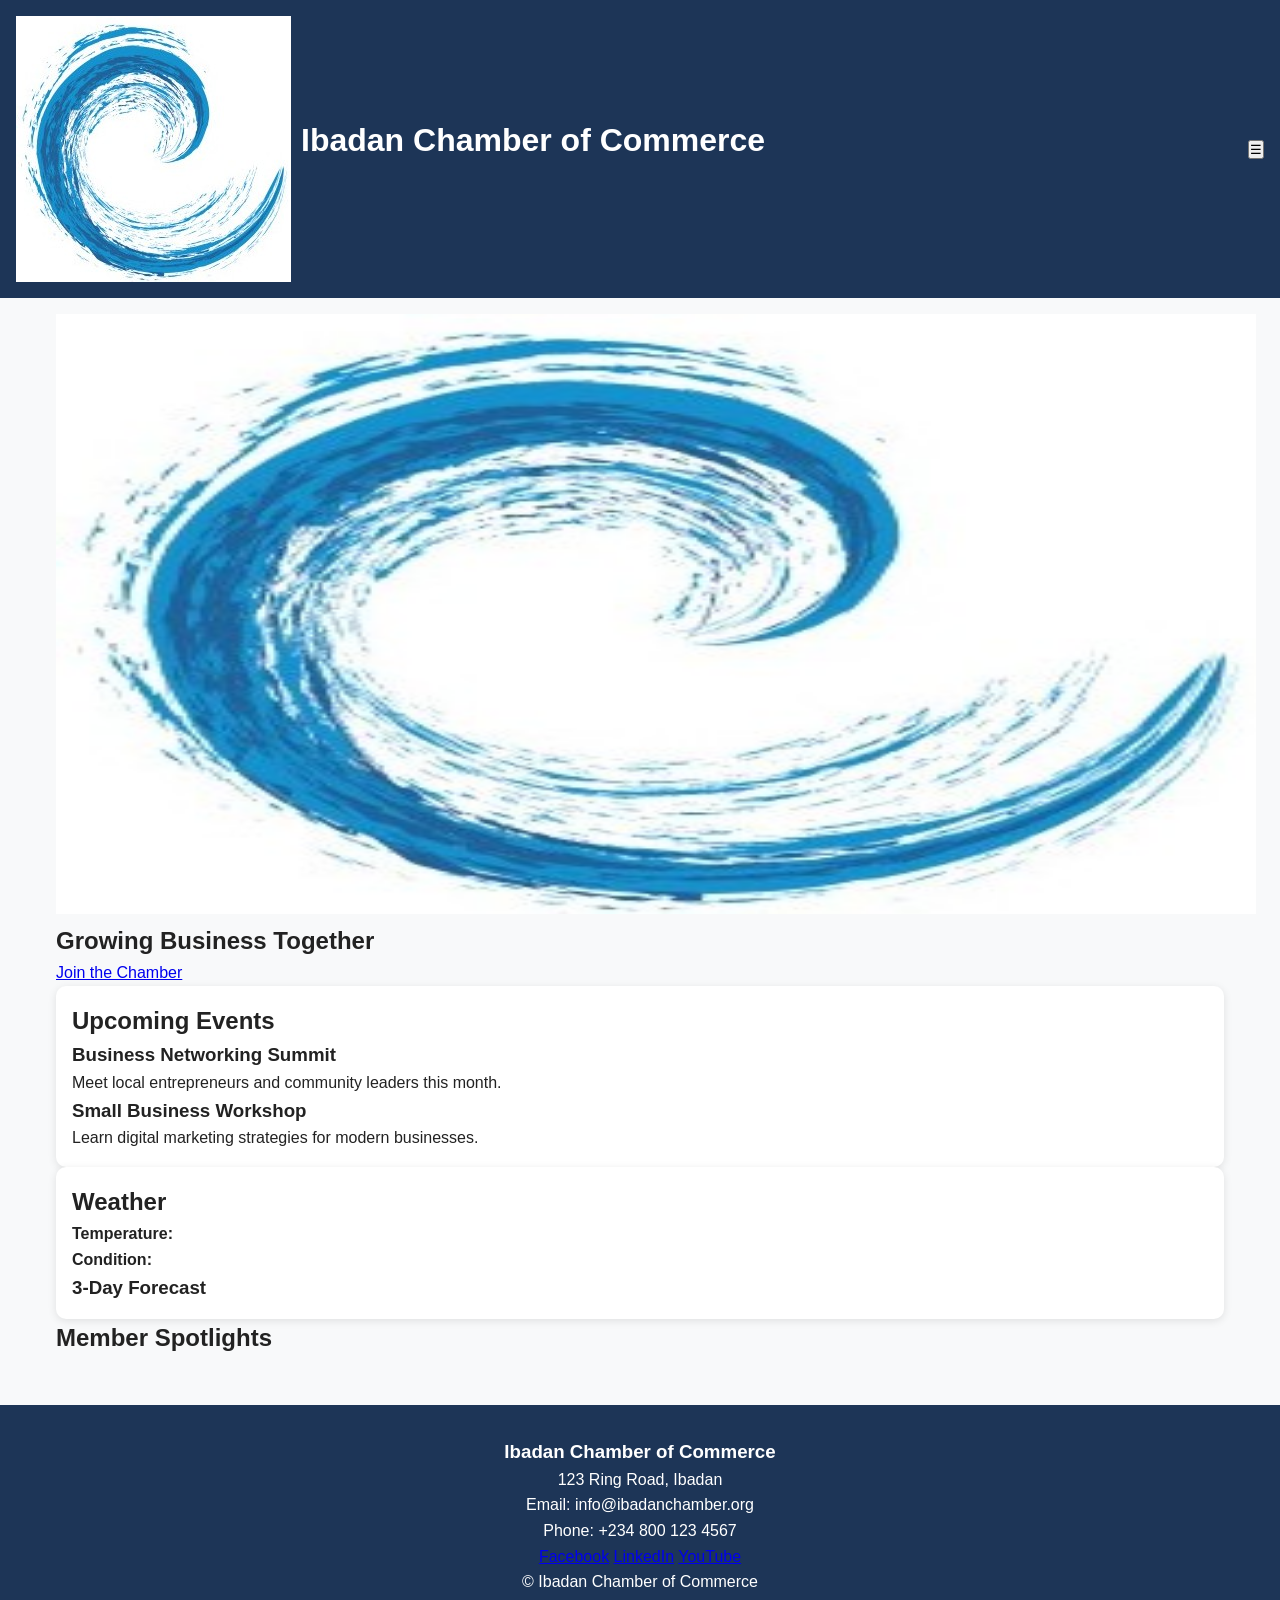
==== chamber/index.html @ e98cca06 "week02 chamber assignment" ====
<!DOCTYPE html>
<html lang="en-US">
<head>
    <meta charset="UTF-8">
    <meta name="description" content="Welcome to the Ibadan Chamber of Commerce. Supporting local businesses and economic growth.">
    <meta name="author" content="Your Name">
    <meta name="viewport" content="width=device-width, initial-scale=1.0">

    <title>Ibadan Chamber of Commerce | Home</title>

    <link rel="stylesheet" href="/styles/larger.css">
    <link rel="stylesheet" href="/styles/small.css">
    <script src="/chamber/scripts/home.js"></script>
</head>

<body>

<header>
    <div class="logo-container">
        <img src="/chamber/images/chamber_logo.jpg" alt="Chamber Logo">
        <h1>Ibadan Chamber of Commerce</h1>
    </div>

    <button id="menuBtn">☰</button>

    <nav id="navMenu">
        <ul>
            <li><a href="index.html" class="active">Home</a></li>
            <li><a href="directory.html">Directory</a></li>
            <li><a href="join.html">Join</a></li>
            <li><a href="discover.html">Discover</a></li>
        </ul>
    </nav>
</header>

<main>

    <!-- HERO SECTION -->
    <section class="hero">
        <img src="/chamber/images/chamber_logo.jpg"
             alt="Local businesses in Ibadan"
             width="1200"
             height="600">

        <div class="hero-text">
            <h2>Growing Business Together</h2>
            <a href="join.html" class="cta-button">Join the Chamber</a>
        </div>
    </section>

    <div class="top-sections">

        <!-- EVENTS -->
        <section class="card">
            <h2>Upcoming Events</h2>

            <article>
                <h3>Business Networking Summit</h3>
                <p>Meet local entrepreneurs and community leaders this month.</p>
            </article>

            <article>
                <h3>Small Business Workshop</h3>
                <p>Learn digital marketing strategies for modern businesses.</p>
            </article>
        </section>

        <!-- WEATHER -->
        <section class="card weather-card">
            <h2>Weather</h2>

            <div id="weather">
                <p><strong>Temperature:</strong> <span id="temp"></span></p>

                <p><strong>Condition:</strong> <span id="description"></span></p>

                <h3>3-Day Forecast</h3>
                <ul id="forecast"></ul>
            </div>
        </section>

    </div>

    <!-- SPOTLIGHTS -->
    <section class="spotlights">

        <h2>Member Spotlights</h2>

        <div id="spotlightContainer">

        </div>

    </section>

</main>

<footer>

    <div>
        <h3>Ibadan Chamber of Commerce</h3>
        <p>123 Ring Road, Ibadan</p>
        <p>Email: info@ibadanchamber.org</p>
        <p>Phone: +234 800 123 4567</p>
    </div>

    <div class="socials">
        <a href="#">Facebook</a>
        <a href="#">LinkedIn</a>
        <a href="#">YouTube</a>
    </div>

    <div>
        <p>
            &copy; <span id="currentYear"></span>
            Ibadan Chamber of Commerce
        </p>

        <p id="lastModified"></p>
    </div>

</footer>

</body>
</html>
---- styles/larger.css ----
@media screen and (min-width: 768px) {

    #menu-btn {
        display: none;
    }

    nav {
        display: block;
    }

    nav ul {
        display: flex;
    }

    nav li {
        flex: 1;
    }

    nav a {
        text-align: center;
    }

    .grid-layout {
        grid-template-columns: 2fr 1fr;
    }

    #course-container {
        grid-template-columns: repeat(3, 1fr);
    }
}
---- styles/small.css ----
:root {
    --primary-color: #1d3557;
    --secondary-color: #457b9d;
    --accent-color: #a8dadc;
    --completed-color: #2a9d8f;
    --background-color: #f8f9fa;
    --white: #ffffff;
}

* {
    margin: 0;
    padding: 0;
    box-sizing: border-box;
}

body {
    font-family: 'Poppins', sans-serif;
    background: var(--background-color);
    color: #222;
    line-height: 1.6;
}

header {
    background: var(--primary-color);
    color: white;

    display: flex;
    justify-content: space-between;
    align-items: center;

    padding: 1rem;
}

.logo-container {
    display: flex;
    align-items: center;
    gap: 10px;
}

.logo-container span {
    font-size: 1.4rem;
    font-weight: 700;
}

#menu-btn {
    background: none;
    border: none;
    color: white;
    font-size: 2rem;
    cursor: pointer;
}

nav {
    display: none;
}

nav.open {
    display: block;
}

nav ul {
    list-style: none;
}

nav a {
    display: block;
    text-decoration: none;
    color: white;
    background: var(--secondary-color);
    padding: 1rem;
    transition: 0.3s;
}

nav a:hover {
    background: var(--accent-color);
    color: black;
}

.active {
    font-weight: bold;
    border-left: 5px solid yellow;
}

main {
    max-width: 1200px;
    margin: auto;
    padding: 1rem;
}

h1 {
    margin-bottom: 1rem;
}

.grid-layout {
    display: grid;
    gap: 1rem;
}

.card {
    background: white;
    border-radius: 10px;
    padding: 1rem;
    box-shadow: 0 2px 8px rgba(0,0,0,.1);
}

.card img {
    width: 100%;
    height: auto;
    object-fit: cover;
}

.certificate-section {
    margin-top: 2rem;
}

.filter-buttons {
    display: flex;
    gap: 10px;
    flex-wrap: wrap;
    margin: 1rem 0;
}

.filter-buttons button {
    padding: .7rem 1rem;
    border: none;
    background: var(--primary-color);
    color: white;
    cursor: pointer;
}

.filter-buttons button:hover {
    background: var(--secondary-color);
}

#course-container {
    display: grid;
    gap: 1rem;
}

.course-card {
    background: white;
    padding: 1rem;
    text-align: center;
    border-radius: 8px;
    font-weight: bold;
}

.completed {
    background: var(--completed-color);
    color: white;
}

.credits {
    margin-top: 1rem;
    font-weight: bold;
}

footer {
    text-align: center;
    padding: 2rem;
    background: var(--primary-color);
    color: white;
    margin-top: 2rem;
}

.social-links {
    display: flex;
    justify-content: center;
    gap: 20px;
    margin-bottom: 1rem;
}

.social-links a {
    color: white;
    text-decoration: none;
}
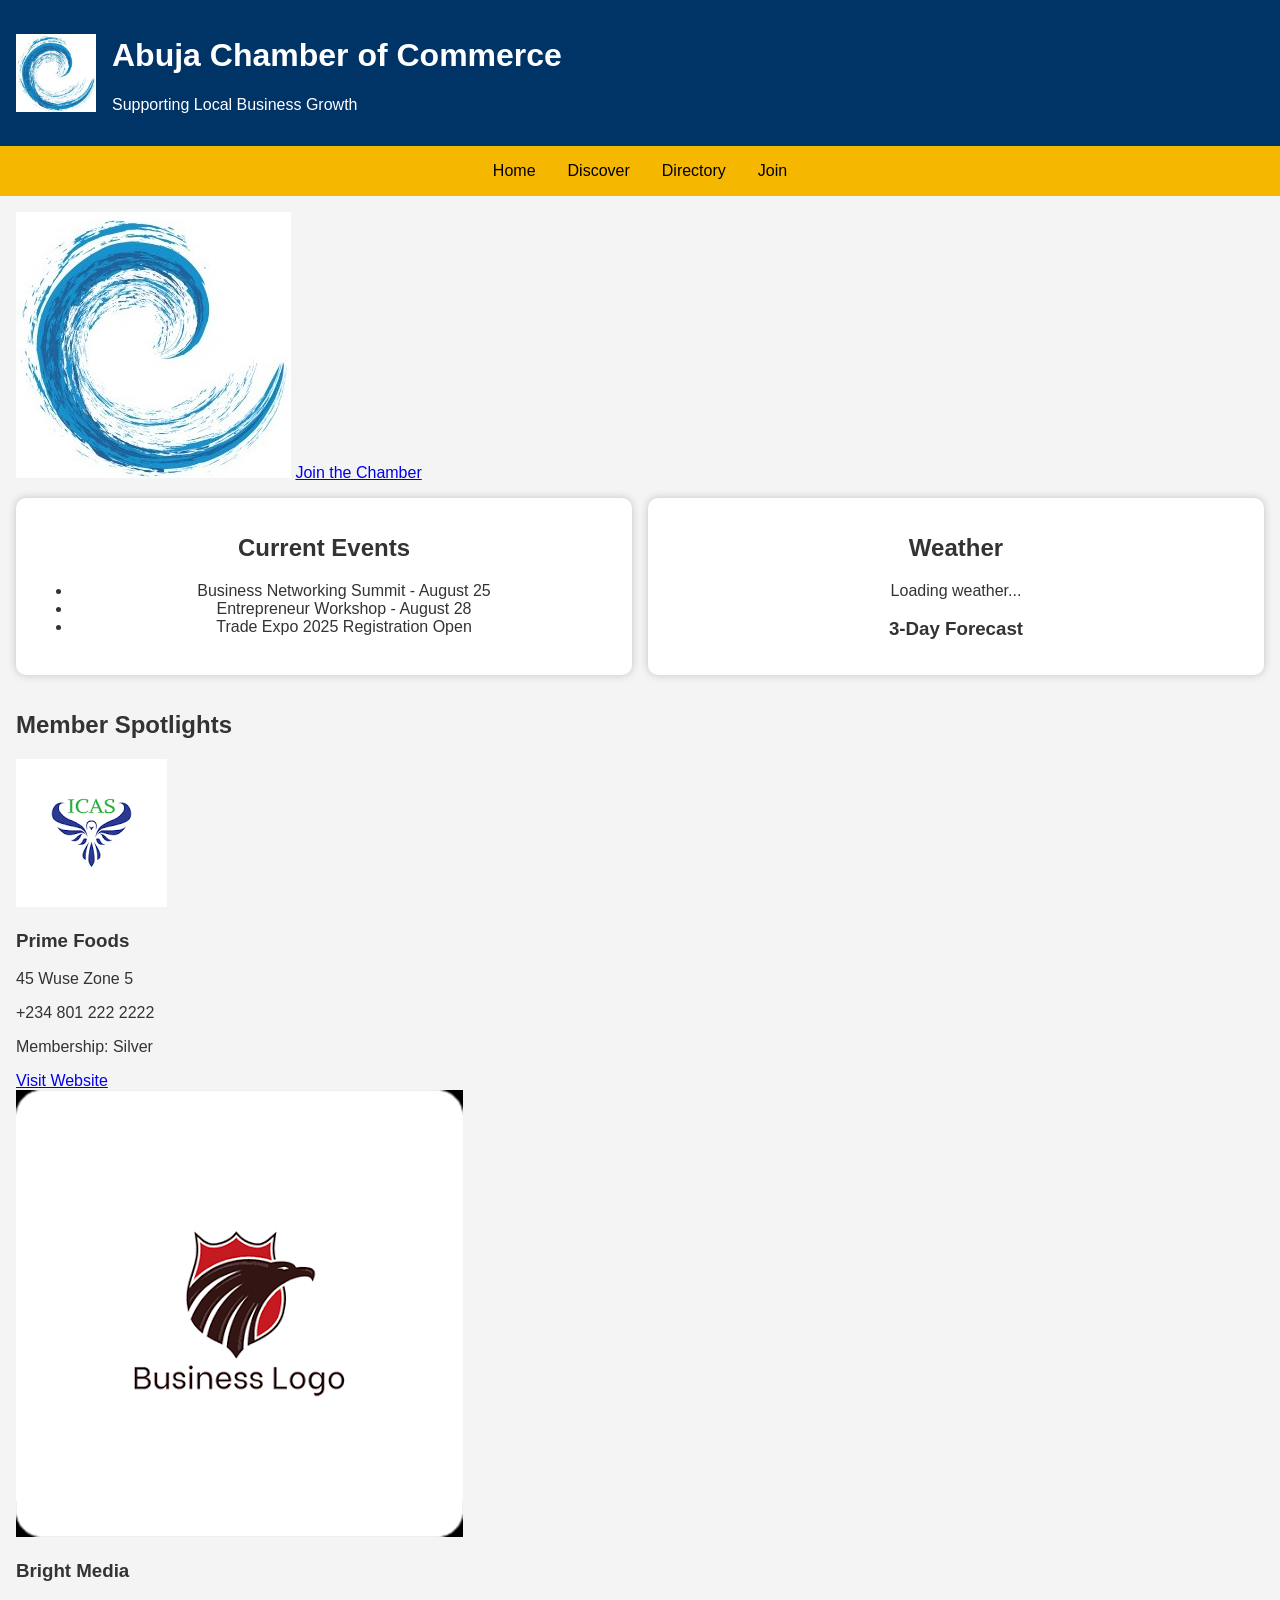
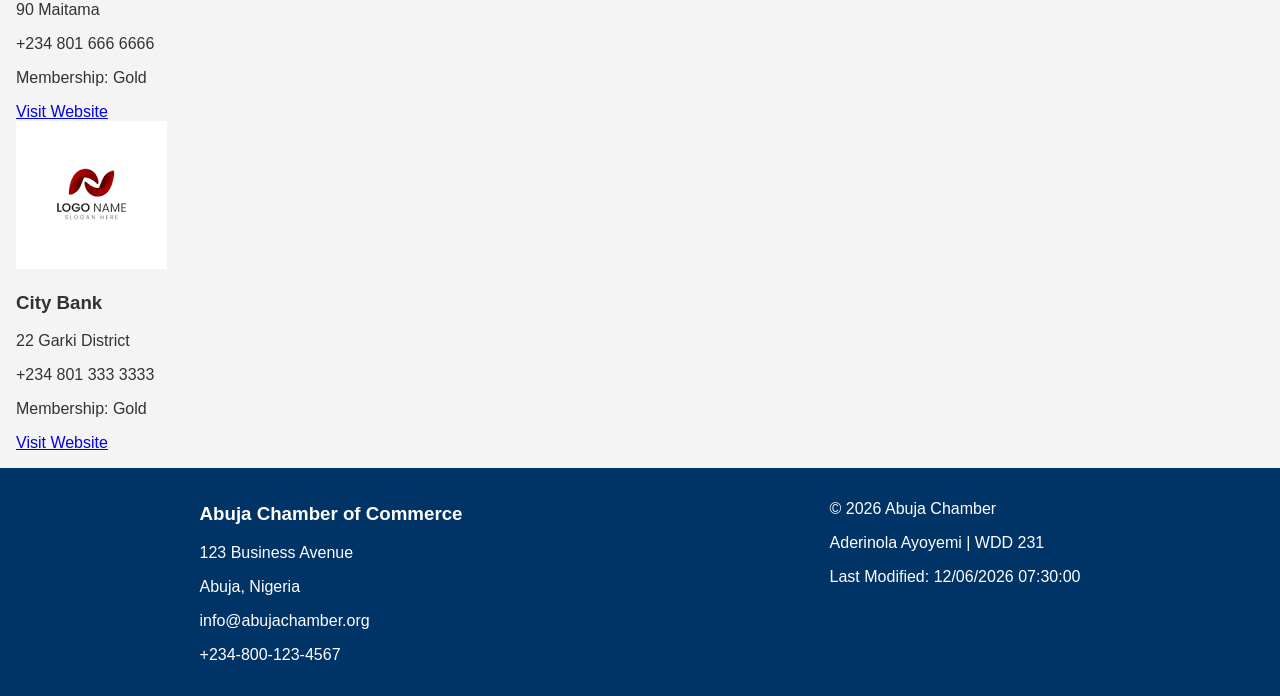
==== commit 9fc33b6f: "week03 assignment" ====
--- a/chamber/index.html
+++ b/chamber/index.html
@@ -1,94 +1,94 @@
 <!DOCTYPE html>
-<html lang="en-US">
+<html lang="en">
 <head>
     <meta charset="UTF-8">
-    <meta name="description" content="Welcome to the Ibadan Chamber of Commerce. Supporting local businesses and economic growth.">
-    <meta name="author" content="Your Name">
     <meta name="viewport" content="width=device-width, initial-scale=1.0">
 
-    <title>Ibadan Chamber of Commerce | Home</title>
+    <title>Abuja Chamber of Commerce | Home</title>
+    <meta name="description" content="Welcome to the Abuja Chamber of Commerce. Promoting local businesses, events, and economic growth.">
+    <meta name="author" content="Aderinola Ayoyemi">
 
-    <link rel="stylesheet" href="/styles/larger.css">
-    <link rel="stylesheet" href="/styles/small.css">
-    <script src="/chamber/scripts/home.js"></script>
+    <link rel="icon" href="/chamber/images/favicon.ico">
+
+    <meta property="og:title" content="Abuja Chamber of Commerce">
+    <meta property="og:description" content="Supporting businesses and community development.">
+    <meta property="og:image" content="/chamber/images/chamber_logo.jpg">
+    <meta property="og:url" content="https://yourwebsite.com/chamber/">
+
+    <link rel="stylesheet" href="css/normalize.css">
+    <link rel="stylesheet" href="/chamber/styles/small.css">
+    <link rel="stylesheet" href="/chamber/styles/larger.css">
 </head>
 
 <body>
 
 <header>
-    <div class="logo-container">
-        <img src="/chamber/images/chamber_logo.jpg" alt="Chamber Logo">
-        <h1>Ibadan Chamber of Commerce</h1>
+    <img src="/chamber/images/chamber_logo.jpg" alt="Chamber Logo" class="logo">
+
+    <div>
+        <h1>Abuja Chamber of Commerce</h1>
+        <p>Supporting Local Business Growth</p>
     </div>
+</header>
 
-    <button id="menuBtn">☰</button>
-
-    <nav id="navMenu">
-        <ul>
-            <li><a href="index.html" class="active">Home</a></li>
-            <li><a href="directory.html">Directory</a></li>
-            <li><a href="join.html">Join</a></li>
-            <li><a href="discover.html">Discover</a></li>
-        </ul>
-    </nav>
-</header>
+<nav>
+    <ul>
+        <li><a href="index.html" class="active">Home</a></li>
+        <li><a href="discover.html">Discover</a></li>
+        <li><a href="directory.html">Directory</a></li>
+        <li><a href="join.html">Join</a></li>
+    </ul>
+</nav>
 
 <main>
 
-    <!-- HERO SECTION -->
+    <!-- Hero -->
+
     <section class="hero">
+
         <img src="/chamber/images/chamber_logo.jpg"
-             alt="Local businesses in Ibadan"
-             width="1200"
-             height="600">
+             alt="Abuja city skyline"
+             class="hero-image">
 
-        <div class="hero-text">
-            <h2>Growing Business Together</h2>
-            <a href="join.html" class="cta-button">Join the Chamber</a>
-        </div>
+        <a href="join.html" class="cta-btn">
+            Join the Chamber
+        </a>
+
     </section>
 
-    <div class="top-sections">
+    <!-- Current Events -->
 
-        <!-- EVENTS -->
-        <section class="card">
-            <h2>Upcoming Events</h2>
+    <section class="events card">
+        <h2>Current Events</h2>
 
-            <article>
-                <h3>Business Networking Summit</h3>
-                <p>Meet local entrepreneurs and community leaders this month.</p>
-            </article>
+        <ul>
+            <li>Business Networking Summit - August 25</li>
+            <li>Entrepreneur Workshop - August 28</li>
+            <li>Trade Expo 2025 Registration Open</li>
+        </ul>
+    </section>
 
-            <article>
-                <h3>Small Business Workshop</h3>
-                <p>Learn digital marketing strategies for modern businesses.</p>
-            </article>
-        </section>
+    <!-- Weather -->
 
-        <!-- WEATHER -->
-        <section class="card weather-card">
-            <h2>Weather</h2>
+    <section class="weather card">
+        <h2>Weather</h2>
 
-            <div id="weather">
-                <p><strong>Temperature:</strong> <span id="temp"></span></p>
+        <div id="current-weather">
+            Loading weather...
+        </div>
 
-                <p><strong>Condition:</strong> <span id="description"></span></p>
+        <h3>3-Day Forecast</h3>
 
-                <h3>3-Day Forecast</h3>
-                <ul id="forecast"></ul>
-            </div>
-        </section>
+        <div id="forecast"></div>
+    </section>
 
-    </div>
+    <!-- Spotlights -->
 
-    <!-- SPOTLIGHTS -->
     <section class="spotlights">
 
         <h2>Member Spotlights</h2>
 
-        <div id="spotlightContainer">
-
-        </div>
+        <div id="spotlight-container"></div>
 
     </section>
 
@@ -97,28 +97,22 @@
 <footer>
 
     <div>
-        <h3>Ibadan Chamber of Commerce</h3>
-        <p>123 Ring Road, Ibadan</p>
-        <p>Email: info@ibadanchamber.org</p>
-        <p>Phone: +234 800 123 4567</p>
-    </div>
-
-    <div class="socials">
-        <a href="#">Facebook</a>
-        <a href="#">LinkedIn</a>
-        <a href="#">YouTube</a>
+        <h3>Abuja Chamber of Commerce</h3>
+        <p>123 Business Avenue</p>
+        <p>Abuja, Nigeria</p>
+        <p>info@abujachamber.org</p>
+        <p>+234-800-123-4567</p>
     </div>
 
     <div>
-        <p>
-            &copy; <span id="currentYear"></span>
-            Ibadan Chamber of Commerce
-        </p>
-
-        <p id="lastModified"></p>
+        <p>&copy; <span id="currentyear"></span> Abuja Chamber</p>
+        <p>Aderinola Ayoyemi | WDD 231</p>
+        <p>Last Modified: <span id="lastModified"></span></p>
     </div>
 
 </footer>
 
+<script src="/chamber/scripts/home.js"></script>
+
 </body>
 </html>
--- a/chamber/styles/small.css
+++ b/chamber/styles/small.css
@@ -0,0 +1,211 @@
+:root {
+    --primary: #003366;
+    --secondary: #f5b700;
+    --background: #f4f4f4;
+    --text: #333;
+}
+
+body {
+    font-family: Arial, sans-serif;
+    margin: 0;
+    background: var(--background);
+    color: var(--text);
+}
+
+header {
+    display: flex;
+    align-items: center;
+    gap: 1rem;
+    background: var(--primary);
+    color: white;
+    padding: 1rem;
+}
+
+.logo {
+    width: 80px;
+}
+
+nav {
+    background: var(--secondary);
+}
+
+nav ul {
+    list-style: none;
+    display: flex;
+    flex-direction: column;
+    padding: 0;
+    margin: 0;
+}
+
+nav a {
+    display: block;
+    padding: 1rem;
+    text-decoration: none;
+    color: black;
+}
+
+nav a:hover {
+    background: white;
+}
+
+main {
+    padding: 1rem;
+}
+
+.view-buttons {
+    margin-bottom: 1rem;
+}
+
+.view-buttons button {
+    padding: .75rem 1rem;
+    margin-right: .5rem;
+}
+
+.grid {
+    display: grid;
+    gap: 1rem;
+}
+
+.card {
+    background: white;
+    border-radius: 10px;
+    padding: 1rem;
+    text-align: center;
+    box-shadow: 0 0 8px rgba(0,0,0,0.2);
+}
+
+.card img {
+    width: 150px;
+    max-width: 100%;
+}
+
+.list {
+    display: block;
+}
+
+.list .card {
+    text-align: left;
+    margin-bottom: 1rem;
+}
+
+footer {
+    background: var(--primary);
+    color: white;
+    padding: 1rem;
+    text-align: center;
+
+:root{
+    --primary:#003366;
+    --secondary:#f7b801;
+    --light:#f5f5f5;
+    --dark:#222;
+}
+
+body{
+    margin:0;
+    font-family:Arial, sans-serif;
+    background:var(--light);
+    color:var(--dark);
+}
+
+header{
+    display:flex;
+    align-items:center;
+    gap:1rem;
+    background:var(--primary);
+    color:white;
+    padding:1rem;
+}
+
+.logo{
+    width:80px;
+}
+
+nav{
+    background:var(--secondary);
+}
+
+nav ul{
+    list-style:none;
+    margin:0;
+    padding:0;
+}
+
+nav li{
+    border-bottom:1px solid #ddd;
+}
+
+nav a{
+    text-decoration:none;
+    color:black;
+    display:block;
+    padding:1rem;
+}
+
+.active{
+    font-weight:bold;
+}
+
+.hero{
+    position:relative;
+}
+
+.hero-image{
+    width:100%;
+    display:block;
+}
+
+.cta-btn{
+    position:absolute;
+    bottom:2rem;
+    right:2rem;
+    padding:1rem;
+    background:var(--secondary);
+    color:black;
+    text-decoration:none;
+    border-radius:5px;
+    font-weight:bold;
+}
+
+.card{
+    background:white;
+    margin:1rem;
+    padding:1rem;
+    border-radius:10px;
+    box-shadow:0 0 10px rgba(0,0,0,.2);
+}
+
+#forecast{
+    display:flex;
+    flex-direction:column;
+    gap:.5rem;
+}
+
+.spotlights{
+    padding:1rem;
+}
+
+#spotlight-container{
+    display:grid;
+    gap:1rem;
+}
+
+.spotlight-card{
+    background:white;
+    padding:1rem;
+    border-radius:10px;
+    text-align:center;
+    box-shadow:0 0 8px rgba(0,0,0,.15);
+}
+
+.spotlight-card img{
+    width:120px;
+}
+
+footer{
+    background:var(--primary);
+    color:white;
+    text-align:center;
+    padding:1rem;
+}
+}
--- a/chamber/styles/larger.css
+++ b/chamber/styles/larger.css
@@ -0,0 +1,49 @@
+@media screen and (min-width: 768px) {
+
+nav ul {
+    flex-direction: row;
+    justify-content: center;
+}
+
+.grid {
+    grid-template-columns: repeat(auto-fit, minmax(250px, 1fr));
+}
+
+footer {
+    display: flex;
+    justify-content: space-around;
+    text-align: left;
+}
+
+@media screen and (min-width: 768px){
+
+nav ul{
+    display:flex;
+    justify-content:center;
+}
+
+main{
+    display:grid;
+    grid-template-columns: 1fr 1fr;
+    gap:1rem;
+}
+
+.hero{
+    grid-column:1/3;
+}
+
+.spotlights{
+    grid-column:1/3;
+}
+
+#spotlight-container{
+    grid-template-columns:
+    repeat(auto-fit,minmax(250px,1fr));
+}
+
+footer{
+    display:flex;
+    justify-content:space-around;
+}
+}
+}
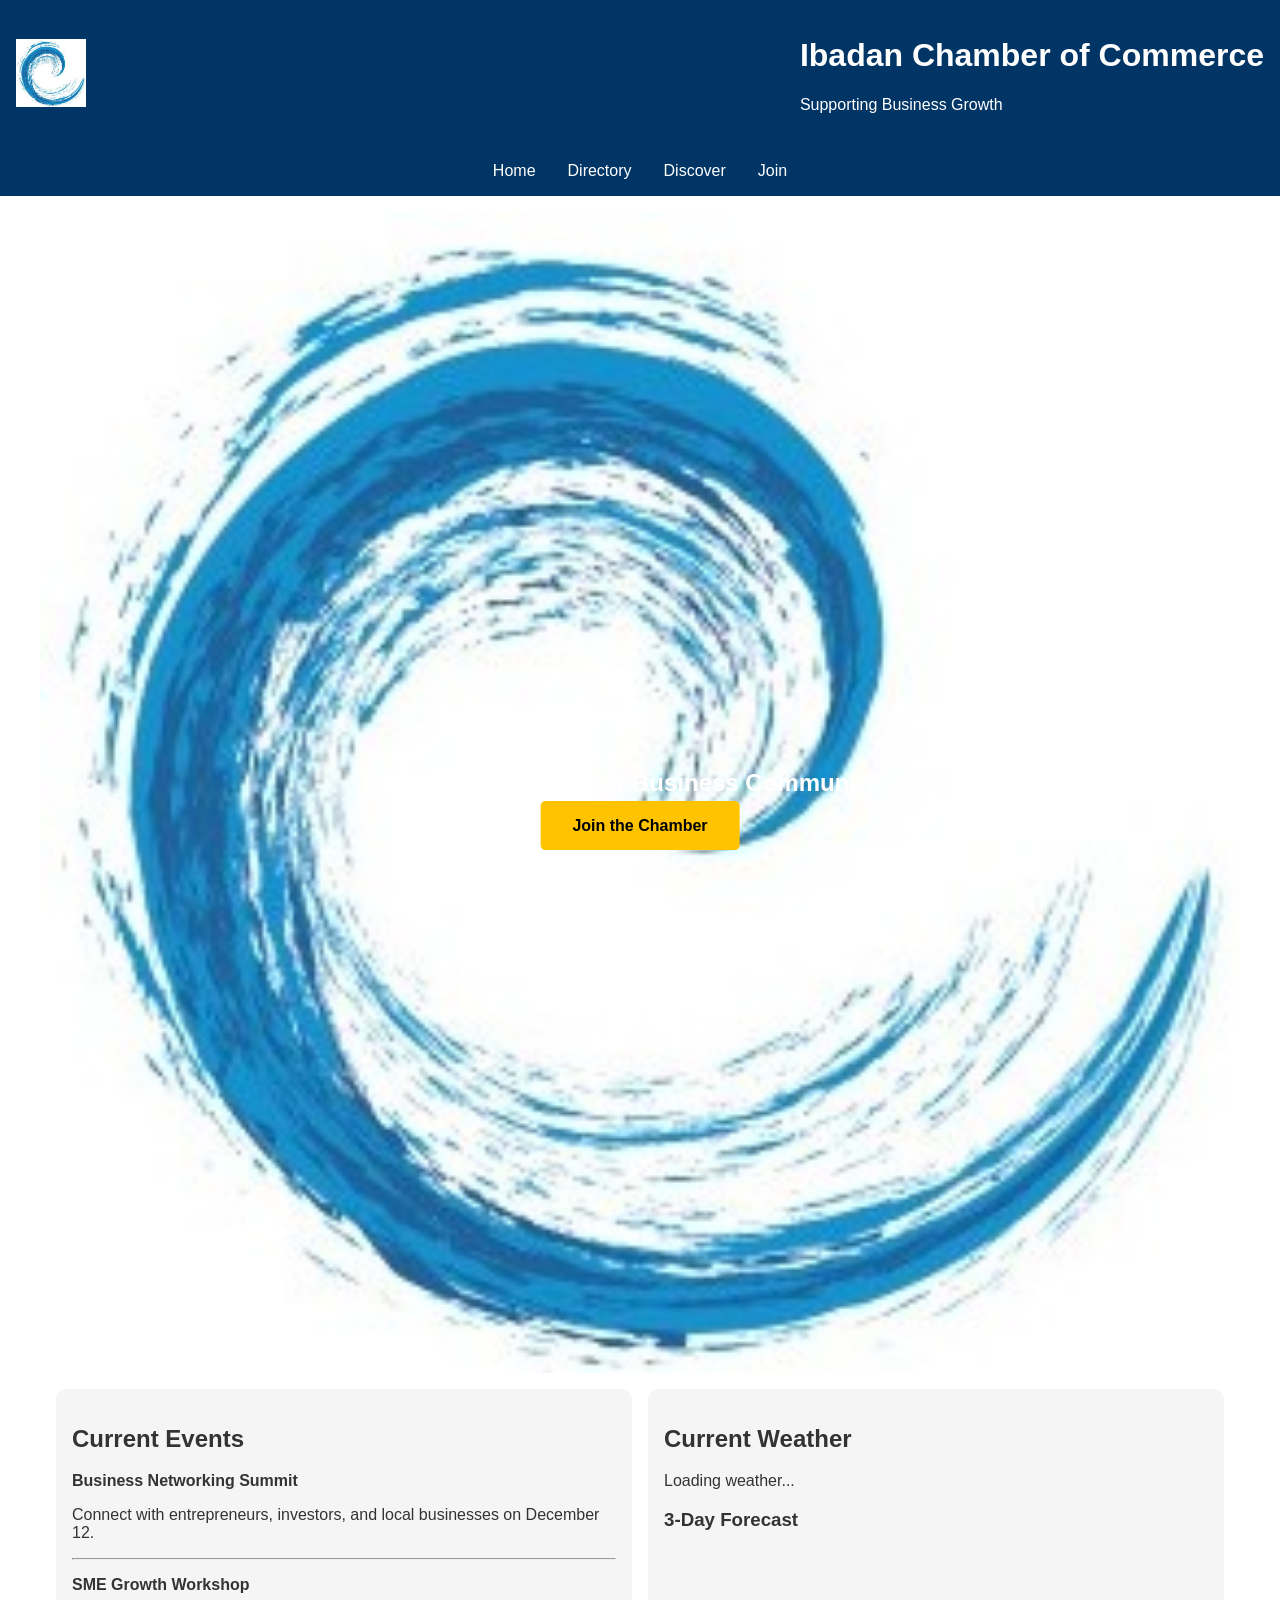
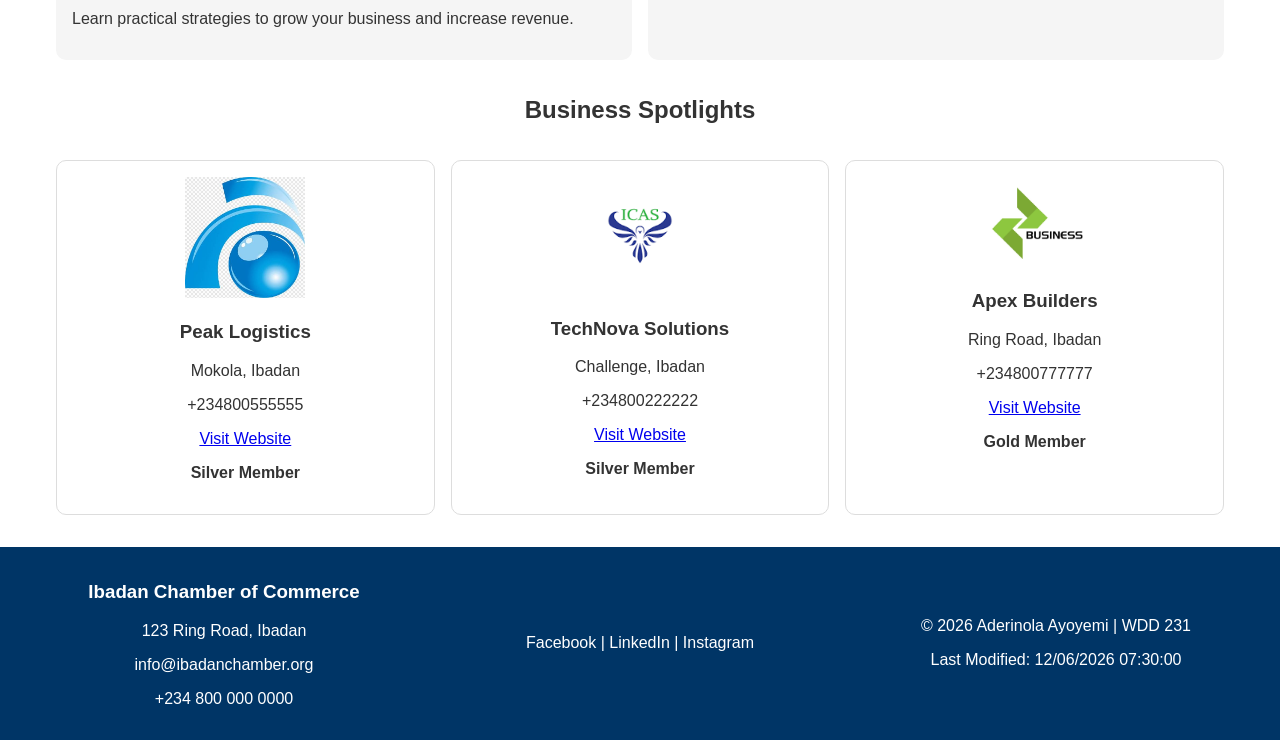
==== commit e74ac0fd: "Week03 chamber homepage updated" ====
--- a/chamber/index.html
+++ b/chamber/index.html
@@ -1,94 +1,141 @@
 <!DOCTYPE html>
 <html lang="en">
 <head>
+
     <meta charset="UTF-8">
     <meta name="viewport" content="width=device-width, initial-scale=1.0">
 
-    <title>Abuja Chamber of Commerce | Home</title>
-    <meta name="description" content="Welcome to the Abuja Chamber of Commerce. Promoting local businesses, events, and economic growth.">
+    <title>Ibadan Chamber of Commerce</title>
+
+    <meta name="description"
+        content="Official website of the Ibadan Chamber of Commerce supporting business growth and community development.">
+
     <meta name="author" content="Aderinola Ayoyemi">
 
-    <link rel="icon" href="/chamber/images/favicon.ico">
+    <!-- Facebook Open Graph -->
+    <meta property="og:title" content="Ibadan Chamber of Commerce">
+    <meta property="og:type" content="website">
+    <meta property="og:image" content="images/chamber_logo.jpg">
+    <meta property="og:url"
+        content="https://AderinolaAy.github.io/wdd231/chamber/">
+    <meta property="og:description"
+        content="Connecting businesses and promoting economic growth in Ibadan.">
 
-    <meta property="og:title" content="Abuja Chamber of Commerce">
-    <meta property="og:description" content="Supporting businesses and community development.">
-    <meta property="og:image" content="/chamber/images/chamber_logo.jpg">
-    <meta property="og:url" content="https://yourwebsite.com/chamber/">
+    <link rel="icon" href="images/favicon.ico">
 
-    <link rel="stylesheet" href="css/normalize.css">
+    <link rel="stylesheet" href="/chamber/styles/larger.css">
     <link rel="stylesheet" href="/chamber/styles/small.css">
-    <link rel="stylesheet" href="/chamber/styles/larger.css">
+
 </head>
 
 <body>
 
 <header>
-    <img src="/chamber/images/chamber_logo.jpg" alt="Chamber Logo" class="logo">
 
-    <div>
-        <h1>Abuja Chamber of Commerce</h1>
-        <p>Supporting Local Business Growth</p>
+    <div class="header-top">
+
+        <img src="images/chamber_logo.jpg" alt="Chamber Logo" class="logo">
+
+        <div>
+            <h1>Ibadan Chamber of Commerce</h1>
+            <p>Supporting Business Growth</p>
+        </div>
+
+        <button id="menu-btn">☰</button>
+
     </div>
+
+    <nav id="navigation">
+
+        <ul>
+            <li><a href="index.html" class="active">Home</a></li>
+            <li><a href="directory.html">Directory</a></li>
+            <li><a href="discover.html">Discover</a></li>
+            <li><a href="join.html">Join</a></li>
+        </ul>
+
+    </nav>
+
 </header>
-
-<nav>
-    <ul>
-        <li><a href="index.html" class="active">Home</a></li>
-        <li><a href="discover.html">Discover</a></li>
-        <li><a href="directory.html">Directory</a></li>
-        <li><a href="join.html">Join</a></li>
-    </ul>
-</nav>
 
 <main>
 
-    <!-- Hero -->
-
+    <!-- HERO SECTION -->
     <section class="hero">
 
         <img src="/chamber/images/chamber_logo.jpg"
-             alt="Abuja city skyline"
-             class="hero-image">
+            alt="Ibadan city business district">
 
-        <a href="join.html" class="cta-btn">
-            Join the Chamber
-        </a>
+        <div class="hero-content">
+
+            <h2>Building a Stronger Business Community</h2>
+
+            <a href="join.html" class="cta-btn">
+                Join the Chamber
+            </a>
+
+        </div>
 
     </section>
 
-    <!-- Current Events -->
+    <!-- HOME GRID -->
 
-    <section class="events card">
-        <h2>Current Events</h2>
+    <div class="home-grid">
 
-        <ul>
-            <li>Business Networking Summit - August 25</li>
-            <li>Entrepreneur Workshop - August 28</li>
-            <li>Trade Expo 2025 Registration Open</li>
-        </ul>
-    </section>
+        <!-- EVENTS -->
 
-    <!-- Weather -->
+        <section class="card">
 
-    <section class="weather card">
-        <h2>Weather</h2>
+            <h2>Current Events</h2>
 
-        <div id="current-weather">
-            Loading weather...
-        </div>
+            <p><strong>Business Networking Summit</strong></p>
 
-        <h3>3-Day Forecast</h3>
+            <p>
+                Connect with entrepreneurs, investors,
+                and local businesses on December 12.
+            </p>
 
-        <div id="forecast"></div>
-    </section>
+            <hr>
 
-    <!-- Spotlights -->
+            <p><strong>SME Growth Workshop</strong></p>
 
-    <section class="spotlights">
+            <p>
+                Learn practical strategies to grow
+                your business and increase revenue.
+            </p>
 
-        <h2>Member Spotlights</h2>
+        </section>
 
-        <div id="spotlight-container"></div>
+        <!-- WEATHER -->
+
+        <section class="card weather">
+
+            <h2>Current Weather</h2>
+
+            <div id="weather">
+
+                <p>Loading weather...</p>
+
+            </div>
+
+            <h3>3-Day Forecast</h3>
+
+            <div id="forecast"></div>
+
+        </section>
+
+    </div>
+
+    <!-- SPOTLIGHTS -->
+
+    <section>
+
+        <h2 class="spotlight-title">
+            Business Spotlights
+        </h2>
+
+        <div id="spotlights"
+            class="spotlight-container"></div>
 
     </section>
 
@@ -97,17 +144,30 @@
 <footer>
 
     <div>
-        <h3>Abuja Chamber of Commerce</h3>
-        <p>123 Business Avenue</p>
-        <p>Abuja, Nigeria</p>
-        <p>info@abujachamber.org</p>
-        <p>+234-800-123-4567</p>
+        <h3>Ibadan Chamber of Commerce</h3>
+
+        <p>123 Ring Road, Ibadan</p>
+        <p>info@ibadanchamber.org</p>
+        <p>+234 800 000 0000</p>
     </div>
 
     <div>
-        <p>&copy; <span id="currentyear"></span> Abuja Chamber</p>
-        <p>Aderinola Ayoyemi | WDD 231</p>
-        <p>Last Modified: <span id="lastModified"></span></p>
+
+        <a href="#">Facebook</a> |
+        <a href="#">LinkedIn</a> |
+        <a href="#">Instagram</a>
+
+    </div>
+
+    <div>
+
+        <p>
+            © <span id="year"></span>
+            Aderinola Ayoyemi | WDD 231
+        </p>
+
+        <p id="modified"></p>
+
     </div>
 
 </footer>
--- a/chamber/styles/larger.css
+++ b/chamber/styles/larger.css
@@ -1,49 +1,58 @@
-@media screen and (min-width: 768px) {
+@media only screen and (min-width: 768px) {
 
-nav ul {
-    flex-direction: row;
-    justify-content: center;
-}
+    #menuBtn {
+        display: none;
+    }
 
-.grid {
-    grid-template-columns: repeat(auto-fit, minmax(250px, 1fr));
-}
+    nav {
+        display: block !important;
+    }
 
-footer {
-    display: flex;
-    justify-content: space-around;
-    text-align: left;
+    nav ul {
+        display: flex;
+        justify-content: center;
+    }
+
+    .grid-view {
+        grid-template-columns: repeat(auto-fit, minmax(250px, 1fr));
+    }
+
+    footer {
+        display: grid;
+        grid-template-columns: repeat(3, 1fr);
+        align-items: center;
+    }
 }
 
 @media screen and (min-width: 768px){
 
-nav ul{
-    display:flex;
-    justify-content:center;
-}
+    #menu-btn{
+        display:none;
+    }
 
-main{
-    display:grid;
-    grid-template-columns: 1fr 1fr;
-    gap:1rem;
-}
+    nav{
+        display:block !important;
+    }
 
-.hero{
-    grid-column:1/3;
-}
+    nav ul{
+        display:flex;
+        justify-content:center;
+    }
 
-.spotlights{
-    grid-column:1/3;
-}
+    .home-grid{
+        grid-template-columns:1fr 1fr;
+    }
 
-#spotlight-container{
-    grid-template-columns:
-    repeat(auto-fit,minmax(250px,1fr));
-}
+    .spotlight-container{
+        grid-template-columns:
+        repeat(auto-fit,minmax(300px,1fr));
+    }
 
-footer{
-    display:flex;
-    justify-content:space-around;
-}
-}
+    footer{
+        display:grid;
+        grid-template-columns:
+        repeat(3,1fr);
+        align-items:center;
+    }
+
 }
--- a/chamber/styles/small.css
+++ b/chamber/styles/small.css
@@ -1,211 +1,266 @@
 :root {
-    --primary: #003366;
-    --secondary: #f5b700;
-    --background: #f4f4f4;
+    --primary: #003566;
+    --secondary: #ffc300;
+    --accent: #ffffff;
     --text: #333;
 }
 
 body {
     font-family: Arial, sans-serif;
+    color: var(--text);
     margin: 0;
-    background: var(--background);
-    color: var(--text);
 }
 
 header {
+    background-color: var(--primary);
+    color: white;
+}
+
+.header-container {
     display: flex;
+    justify-content: space-between;
     align-items: center;
-    gap: 1rem;
-    background: var(--primary);
-    color: white;
     padding: 1rem;
 }
 
 .logo {
-    width: 80px;
+    width: 70px;
+}
+
+#menuBtn {
+    font-size: 2rem;
+    background: none;
+    border: none;
+    color: white;
 }
 
 nav {
-    background: var(--secondary);
+    display: none;
+}
+
+nav.open {
+    display: block;
 }
 
 nav ul {
     list-style: none;
+    padding: 0;
+    margin: 0;
+}
+
+nav a {
+    display: block;
+    padding: 1rem;
+    text-decoration: none;
+    color: white;
+}
+
+nav a:hover {
+    background-color: var(--secondary);
+    color: black;
+}
+
+main {
+    max-width: 1200px;
+    margin: auto;
+    padding: 1rem;
+}
+
+.view-buttons {
+    margin-bottom: 1rem;
+}
+
+.view-buttons button {
+    padding: .75rem;
+    margin-right: .5rem;
+}
+
+.grid-view {
+    display: grid;
+    gap: 1rem;
+}
+
+.member-card {
+    border: 1px solid #ddd;
+    padding: 1rem;
+    text-align: center;
+    border-radius: 10px;
+}
+
+.member-card img {
+    width: 100%;
+    max-width: 250px;
+    height: auto;
+}
+
+.list-view {
     display: flex;
     flex-direction: column;
-    padding: 0;
-    margin: 0;
-}
-
-nav a {
-    display: block;
-    padding: 1rem;
+}
+
+.list-view .member-card {
+    text-align: left;
+    display: flex;
+    gap: 1rem;
+    align-items: center;
+}
+
+.list-view img {
+    width: 120px;
+}
+
+footer {
+    background-color: var(--primary);
+    color: white;
+    padding: 1rem;
+    text-align: center;
+}
+
+footer a {
+    color: white;
     text-decoration: none;
-    color: black;
-}
-
-nav a:hover {
-    background: white;
-}
-
-main {
-    padding: 1rem;
-}
-
-.view-buttons {
-    margin-bottom: 1rem;
-}
-
-.view-buttons button {
-    padding: .75rem 1rem;
-    margin-right: .5rem;
-}
-
-.grid {
-    display: grid;
-    gap: 1rem;
-}
-
-.card {
-    background: white;
-    border-radius: 10px;
-    padding: 1rem;
-    text-align: center;
-    box-shadow: 0 0 8px rgba(0,0,0,0.2);
-}
-
-.card img {
-    width: 150px;
-    max-width: 100%;
-}
-
-.list {
-    display: block;
-}
-
-.list .card {
-    text-align: left;
-    margin-bottom: 1rem;
-}
-
-footer {
-    background: var(--primary);
-    color: white;
-    padding: 1rem;
-    text-align: center;
+}
 
 :root{
-    --primary:#003366;
-    --secondary:#f7b801;
-    --light:#f5f5f5;
-    --dark:#222;
+    --primary:#003566;
+    --secondary:#ffc300;
+    --light:#ffffff;
+    --dark:#333;
 }
 
 body{
     margin:0;
-    font-family:Arial, sans-serif;
-    background:var(--light);
-    color:var(--dark);
+    font-family:Arial,sans-serif;
 }
 
 header{
+    background:var(--primary);
+    color:white;
+}
+
+.header-top{
     display:flex;
+    justify-content:space-between;
     align-items:center;
-    gap:1rem;
-    background:var(--primary);
-    color:white;
     padding:1rem;
 }
 
 .logo{
-    width:80px;
+    width:70px;
+}
+
+#menu-btn{
+    font-size:2rem;
+    border:none;
+    background:none;
+    color:white;
 }
 
 nav{
-    background:var(--secondary);
+    display:none;
+}
+
+nav.open{
+    display:block;
 }
 
 nav ul{
-    list-style:none;
     margin:0;
     padding:0;
-}
-
-nav li{
-    border-bottom:1px solid #ddd;
-}
-
-nav a{
+    list-style:none;
+}
+
+nav li a{
+    display:block;
+    padding:1rem;
     text-decoration:none;
+    color:white;
+}
+
+nav li a:hover{
+    background:var(--secondary);
     color:black;
-    display:block;
-    padding:1rem;
-}
-
-.active{
-    font-weight:bold;
 }
 
 .hero{
     position:relative;
 }
 
-.hero-image{
+.hero img{
     width:100%;
+    height:auto;
     display:block;
 }
 
+.hero-content{
+    position:absolute;
+    top:50%;
+    left:50%;
+    transform:translate(-50%,-50%);
+    text-align:center;
+    color:white;
+}
+
 .cta-btn{
-    position:absolute;
-    bottom:2rem;
-    right:2rem;
-    padding:1rem;
     background:var(--secondary);
     color:black;
     text-decoration:none;
+    padding:1rem 2rem;
+    font-weight:bold;
     border-radius:5px;
-    font-weight:bold;
-}
-
-.card{
-    background:white;
-    margin:1rem;
-    padding:1rem;
-    border-radius:10px;
-    box-shadow:0 0 10px rgba(0,0,0,.2);
-}
-
-#forecast{
-    display:flex;
-    flex-direction:column;
-    gap:.5rem;
-}
-
-.spotlights{
-    padding:1rem;
-}
-
-#spotlight-container{
+}
+
+main{
+    max-width:1200px;
+    margin:auto;
+}
+
+.home-grid{
     display:grid;
     gap:1rem;
+    padding:1rem;
+}
+
+.card{
+    background:#f5f5f5;
+    padding:1rem;
+    border-radius:10px;
+}
+
+.weather img{
+    width:60px;
+}
+
+.spotlight-title{
+    text-align:center;
+}
+
+.spotlight-container{
+    display:grid;
+    gap:1rem;
+    padding:1rem;
 }
 
 .spotlight-card{
+    text-align:center;
+    padding:1rem;
+    border:1px solid #ddd;
+    border-radius:10px;
     background:white;
-    padding:1rem;
-    border-radius:10px;
-    text-align:center;
-    box-shadow:0 0 8px rgba(0,0,0,.15);
 }
 
 .spotlight-card img{
     width:120px;
+    height:auto;
 }
 
 footer{
     background:var(--primary);
     color:white;
-    text-align:center;
-    padding:1rem;
-}
+    padding:1rem;
+    text-align:center;
+}
+
+footer a{
+    color:white;
 }
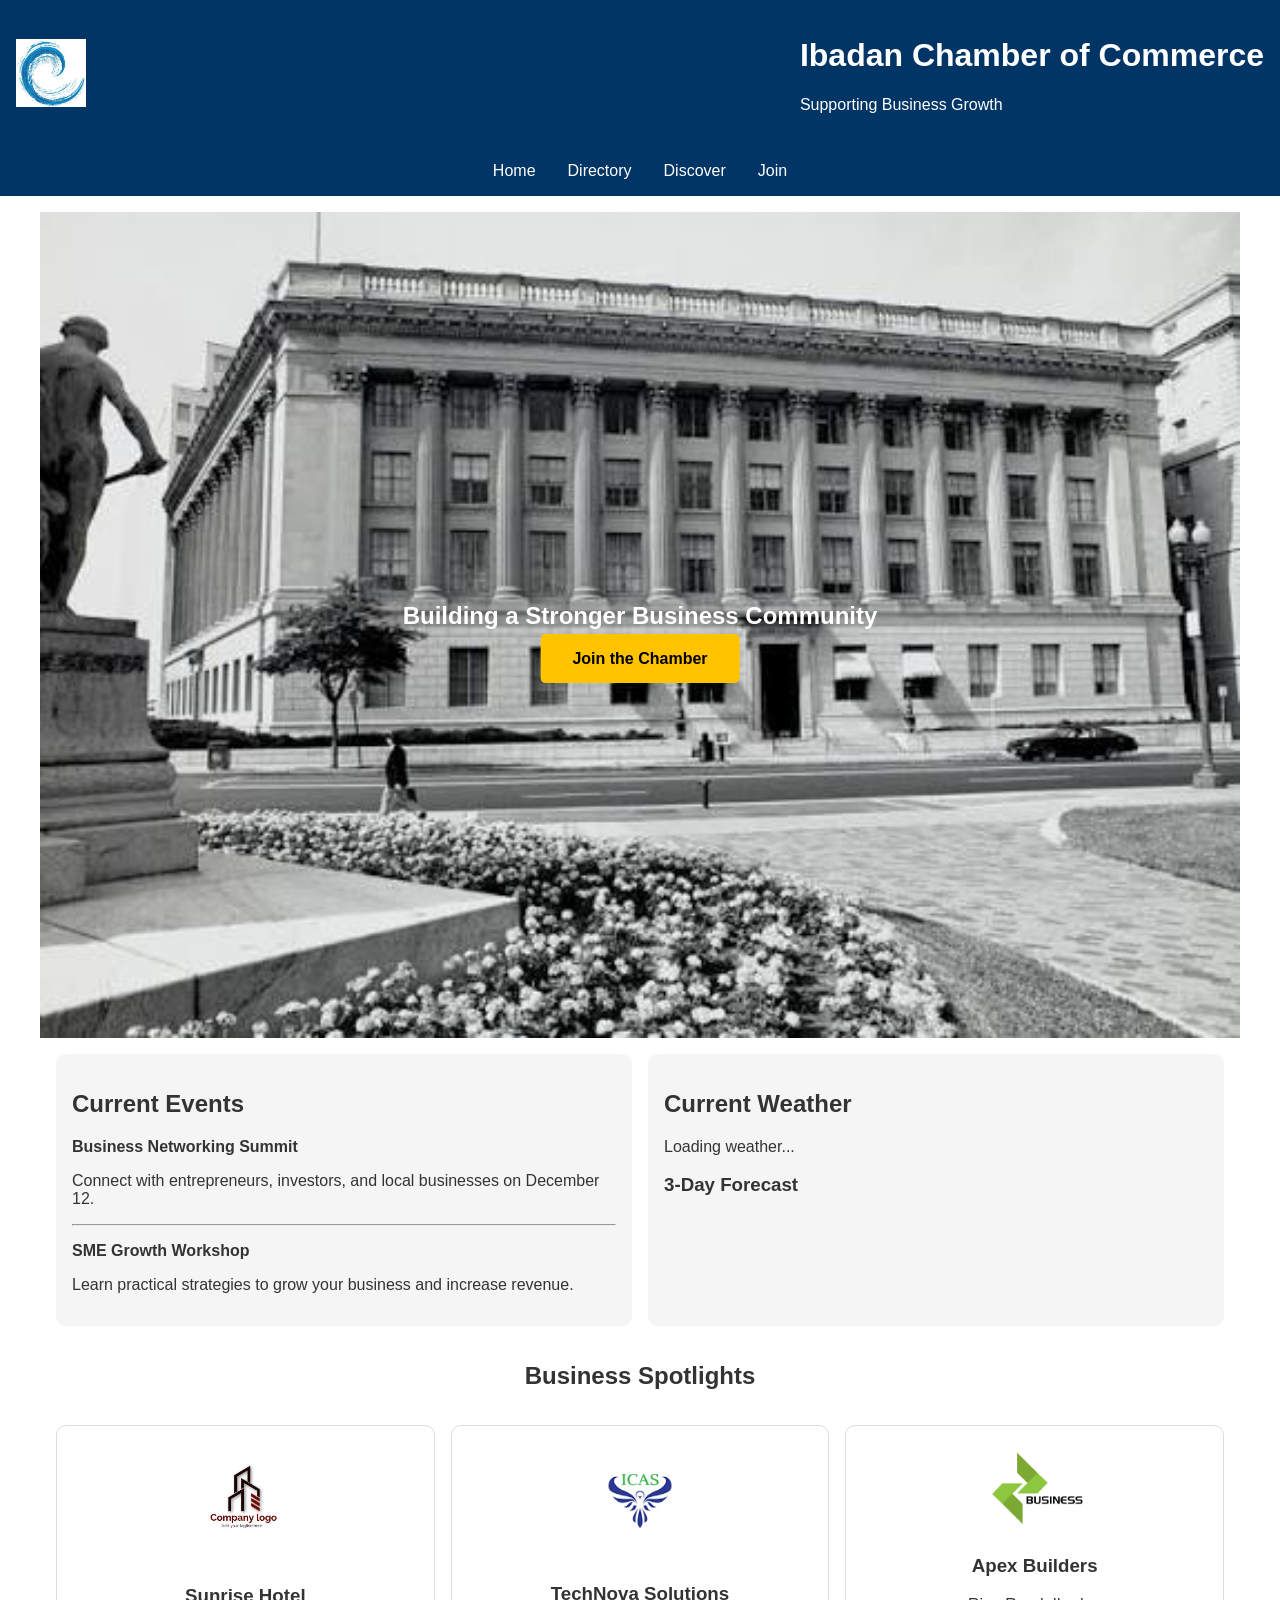
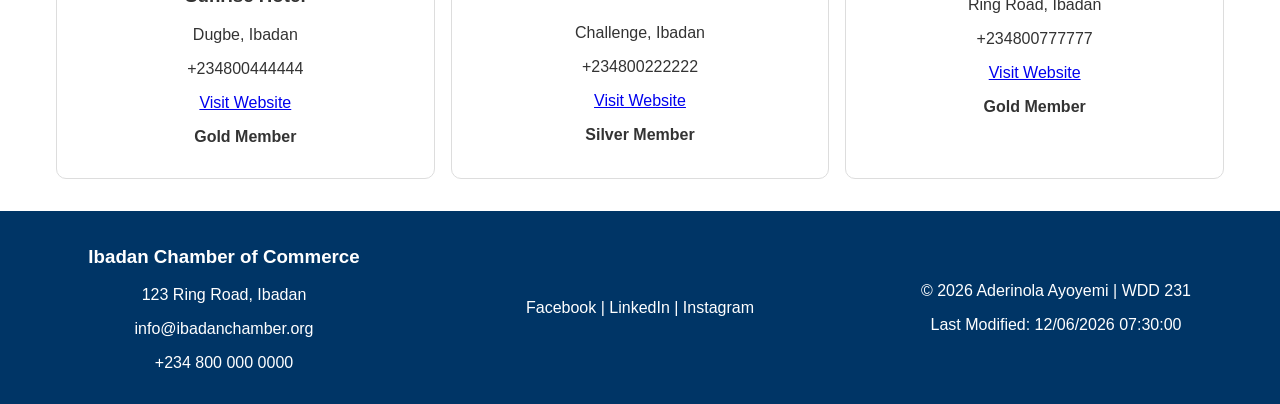
==== commit 2096add4: "Directory and index updated" ====
--- a/chamber/index.html
+++ b/chamber/index.html
@@ -23,8 +23,9 @@
 
     <link rel="icon" href="images/favicon.ico">
 
-    <link rel="stylesheet" href="/chamber/styles/larger.css">
-    <link rel="stylesheet" href="/chamber/styles/small.css">
+    <link rel="stylesheet" href="css/normalize.css">
+    <link rel="stylesheet" href="styles/small.css">
+    <link rel="stylesheet" href="styles/larger.css">
 
 </head>
 
@@ -63,7 +64,7 @@
     <!-- HERO SECTION -->
     <section class="hero">
 
-        <img src="/chamber/images/chamber_logo.jpg"
+        <img src="images/chamber_hero.jpg"
             alt="Ibadan city business district">
 
         <div class="hero-content">
@@ -172,7 +173,7 @@
 
 </footer>
 
-<script src="/chamber/scripts/home.js"></script>
+<script src="scripts/home.js"></script>
 
 </body>
 </html>
